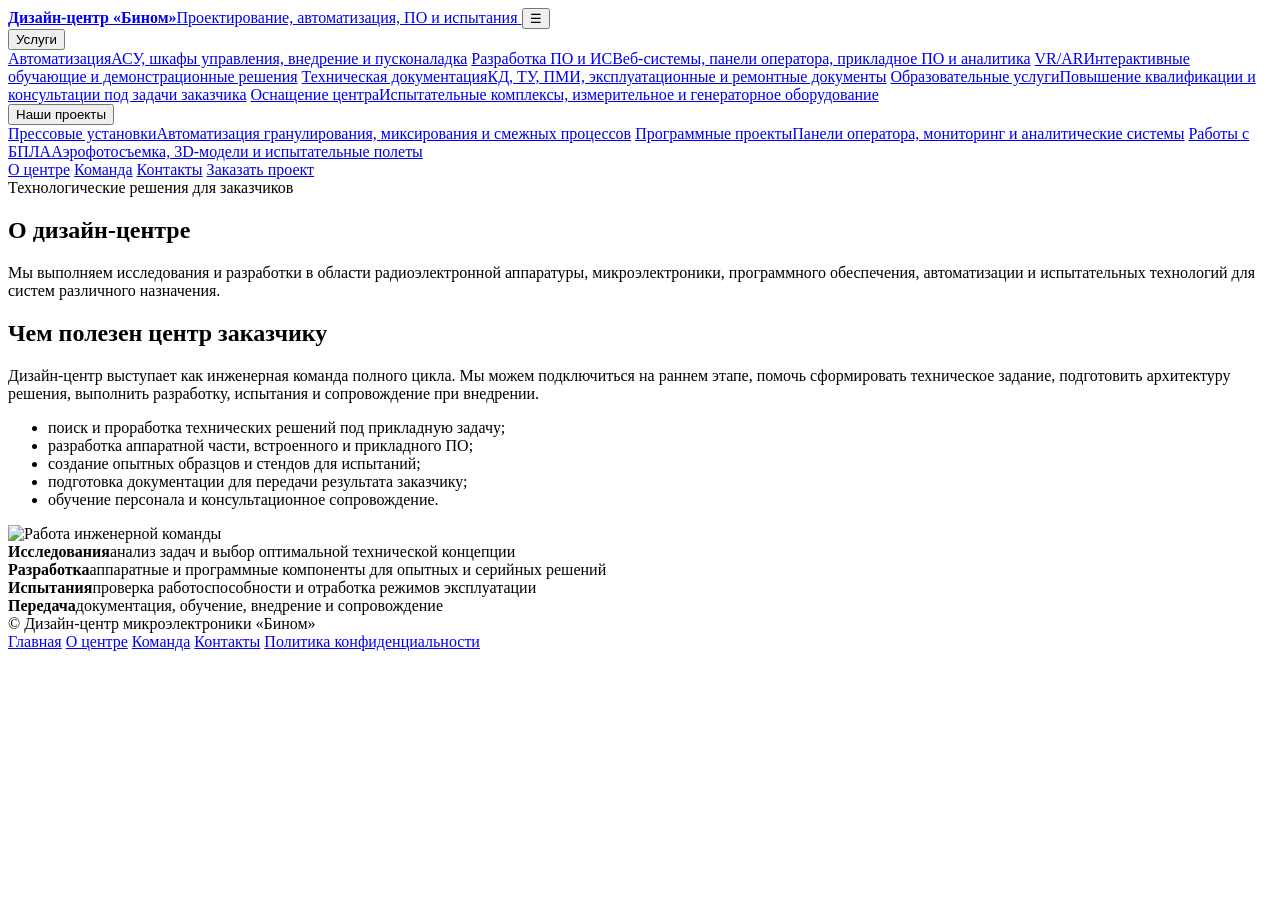
==== about.html @ 77fec47c "Add files via upload" ====
<!doctype html>
<html lang="ru">
<head>
  <meta charset="utf-8">
  <meta name="viewport" content="width=device-width, initial-scale=1">
  <title>О дизайн-центре</title>
  <meta name="description" content="О центре, направления работ и формат взаимодействия с заказчиками.">
  <link rel="preconnect" href="https://fonts.googleapis.com">
  <link rel="preconnect" href="https://fonts.gstatic.com" crossorigin>
  <link href="https://fonts.googleapis.com/css2?family=Inter:wght@400;500;600;700;800&display=swap" rel="stylesheet">
  <link rel="stylesheet" href="assets/css/styles.css">
</head>
<body>

<header class="site-header">
  <div class="container nav">
    <a class="brand" href="index.html">
      <span class="brand-mark" aria-hidden="true"></span>
      <span class="brand-text"><strong>Дизайн-центр «Бином»</strong><span>Проектирование, автоматизация, ПО и испытания</span></span>
    </a>
    <button class="mobile-toggle" aria-label="Открыть меню" data-mobile-toggle>☰</button>
    <nav class="nav-links" data-nav-links>
      <div class="nav-item">
        <button class="drop-toggle">Услуги</button>
        <div class="dropdown"><a href="services/automation.html">Автоматизация<span>АСУ, шкафы управления, внедрение и пусконаладка</span></a>
<a href="services/development.html">Разработка ПО и ИС<span>Веб-системы, панели оператора, прикладное ПО и аналитика</span></a>
<a href="services/vr-ar.html">VR/AR<span>Интерактивные обучающие и демонстрационные решения</span></a>
<a href="services/docs.html">Техническая документация<span>КД, ТУ, ПМИ, эксплуатационные и ремонтные документы</span></a>
<a href="services/education.html">Образовательные услуги<span>Повышение квалификации и консультации под задачи заказчика</span></a>
<a href="services/equipment.html">Оснащение центра<span>Испытательные комплексы, измерительное и генераторное оборудование</span></a></div>
      </div>
      <div class="nav-item">
        <button class="drop-toggle">Наши проекты</button>
        <div class="dropdown"><a href="projects/press-automation.html">Прессовые установки<span>Автоматизация гранулирования, миксирования и смежных процессов</span></a>
<a href="projects/software-projects.html">Программные проекты<span>Панели оператора, мониторинг и аналитические системы</span></a>
<a href="projects/drone-projects.html">Работы с БПЛА<span>Аэрофотосъемка, 3D-модели и испытательные полеты</span></a></div>
      </div>
      <a class="nav-link" href="about.html">О центре</a>
      <a class="nav-link" href="team.html">Команда</a>
      <a class="nav-link" href="contacts.html">Контакты</a>
      <a class="cta-small" href="contacts.html#request">Заказать проект</a>
    </nav>
  </div>
</header>


<section class="page-hero hero-image" style="background-image:url('assets/img/about-hero.png');">
  <div class="container">
    <div class="eyebrow">Технологические решения для заказчиков</div>
    <h1>О дизайн-центре</h1>
    <p>Мы выполняем исследования и разработки в области радиоэлектронной аппаратуры, микроэлектроники, программного обеспечения, автоматизации и испытательных технологий для систем различного назначения.</p>
  </div>
</section>

<section class="section">
  <div class="container split">
    <div class="reveal">
      <h2 class="section-title">Чем полезен центр заказчику</h2>
      <p class="lead">Дизайн-центр выступает как инженерная команда полного цикла. Мы можем подключиться на раннем этапе, помочь сформировать техническое задание, подготовить архитектуру решения, выполнить разработку, испытания и сопровождение при внедрении.</p>
      <ul class="bullet-list">
        <li>поиск и проработка технических решений под прикладную задачу;</li>
        <li>разработка аппаратной части, встроенного и прикладного ПО;</li>
        <li>создание опытных образцов и стендов для испытаний;</li>
        <li>подготовка документации для передачи результата заказчику;</li>
        <li>обучение персонала и консультационное сопровождение.</li>
      </ul>
    </div>
    <div class="image-panel reveal"><img src="assets/img/about-hero.png" alt="Работа инженерной команды"></div>
  </div>
</section>
<section class="section-tight">
  <div class="container stats-band reveal">
    <div class="grid-4">
      <div><strong>Исследования</strong><span>анализ задач и выбор оптимальной технической концепции</span></div>
      <div><strong>Разработка</strong><span>аппаратные и программные компоненты для опытных и серийных решений</span></div>
      <div><strong>Испытания</strong><span>проверка работоспособности и отработка режимов эксплуатации</span></div>
      <div><strong>Передача</strong><span>документация, обучение, внедрение и сопровождение</span></div>
    </div>
  </div>
</section>


<footer class="site-footer">
  <div class="container footer-inner">
    <div>© <span data-year></span> Дизайн-центр микроэлектроники «Бином»</div>
    <div class="footer-links">
      <a href="index.html">Главная</a>
      <a href="about.html">О центре</a>
      <a href="team.html">Команда</a>
      <a href="contacts.html">Контакты</a>
      <a href="privacy.html">Политика конфиденциальности</a>
    </div>
  </div>
</footer>
<script src="assets/js/main.js"></script>

</body>
</html>
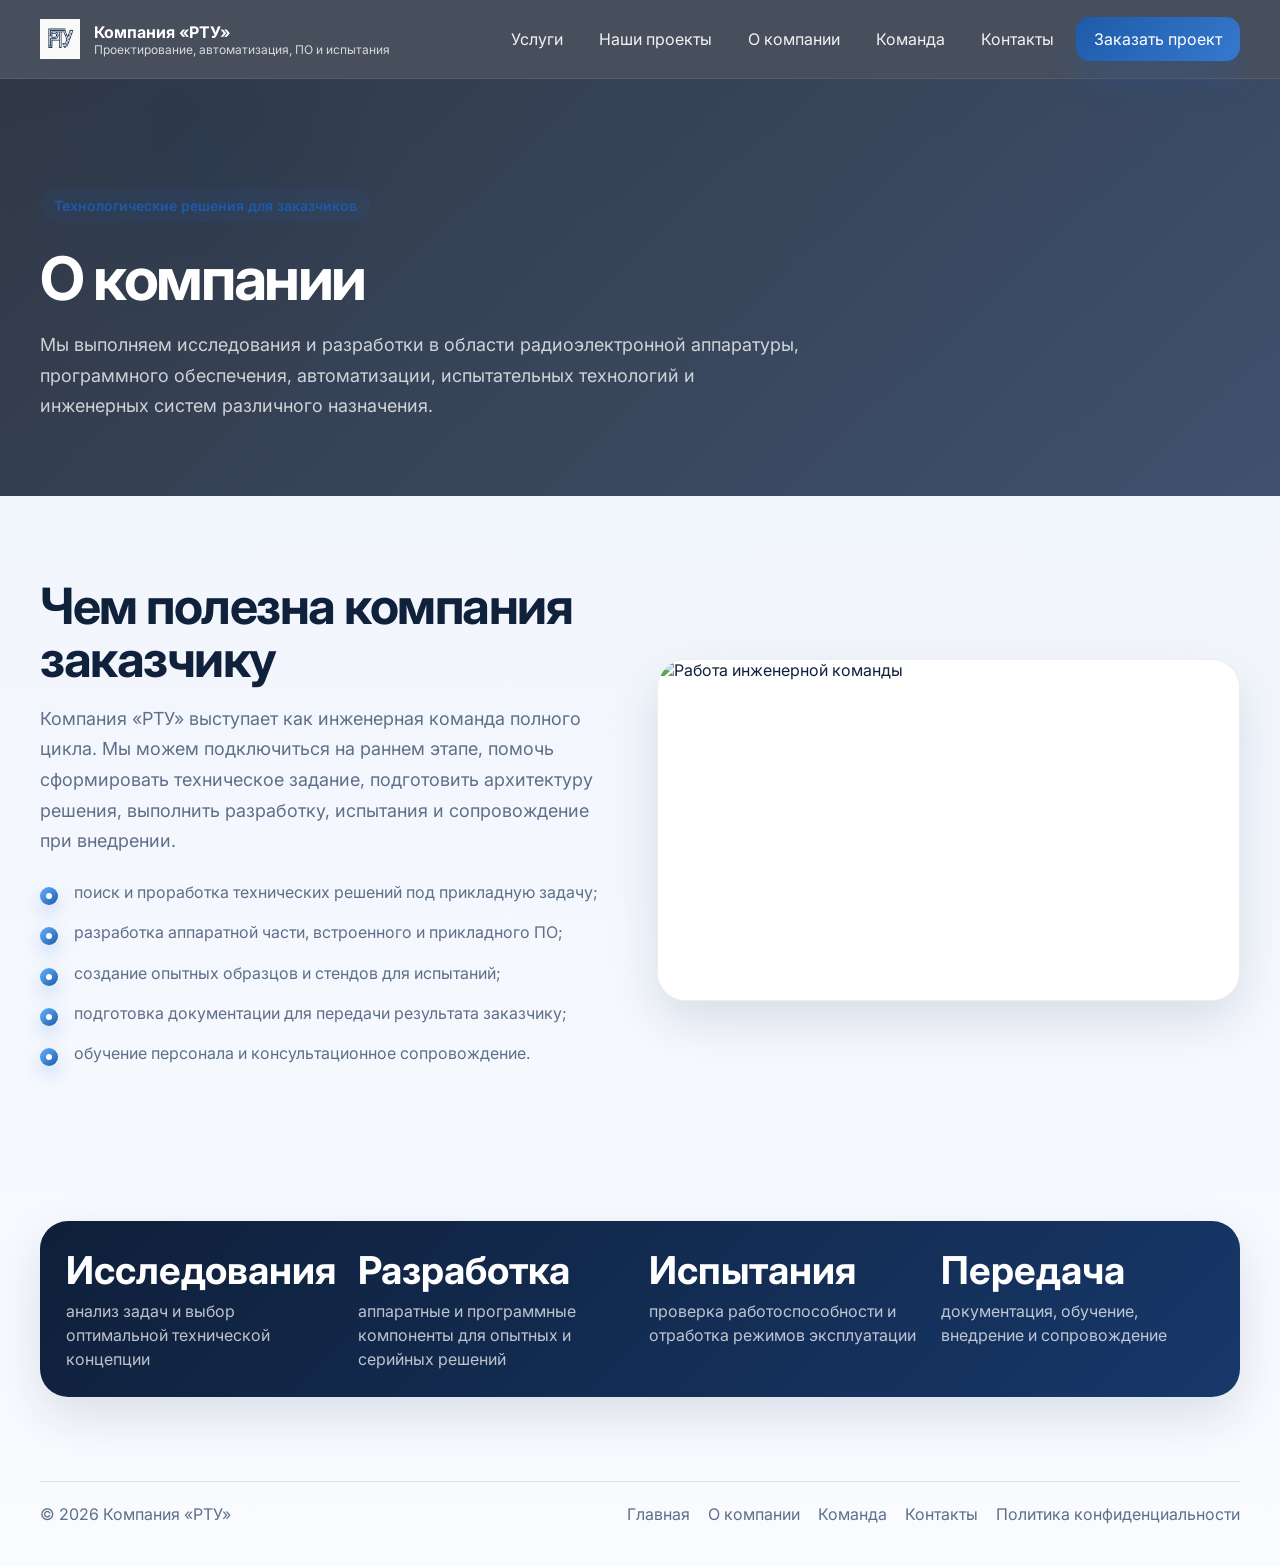
==== commit e3b70b1f: "Add files via upload" ====
--- a/about.html
+++ b/about.html
@@ -3,11 +3,15 @@
 <head>
   <meta charset="utf-8">
   <meta name="viewport" content="width=device-width, initial-scale=1">
-  <title>О дизайн-центре</title>
-  <meta name="description" content="О центре, направления работ и формат взаимодействия с заказчиками.">
+  <title>О компании</title>
+  <meta name="description" content="О компании, направления работ и формат взаимодействия с заказчиками.">
   <link rel="preconnect" href="https://fonts.googleapis.com">
   <link rel="preconnect" href="https://fonts.gstatic.com" crossorigin>
   <link href="https://fonts.googleapis.com/css2?family=Inter:wght@400;500;600;700;800&display=swap" rel="stylesheet">
+    <link rel="icon" type="image/x-icon" href="assets/img/favicon/favicon.ico">
+  <link rel="icon" type="image/png" sizes="32x32" href="assets/img/favicon/favicon-32x32.png">
+  <link rel="icon" type="image/png" sizes="16x16" href="assets/img/favicon/favicon-16x16.png">
+  <link rel="apple-touch-icon" sizes="180x180" href="assets/img/favicon/apple-touch-icon.png">
   <link rel="stylesheet" href="assets/css/styles.css">
 </head>
 <body>
@@ -15,8 +19,10 @@
 <header class="site-header">
   <div class="container nav">
     <a class="brand" href="index.html">
-      <span class="brand-mark" aria-hidden="true"></span>
-      <span class="brand-text"><strong>Дизайн-центр «Бином»</strong><span>Проектирование, автоматизация, ПО и испытания</span></span>
+      <span class="brand-mark" aria-hidden="true">
+        <img src="assets/img/logo_rtu.png" alt="Логотип РТУ">
+      </span>
+      <span class="brand-text"><strong>Компания «РТУ»</strong><span>Проектирование, автоматизация, ПО и испытания</span></span>
     </a>
     <button class="mobile-toggle" aria-label="Открыть меню" data-mobile-toggle>☰</button>
     <nav class="nav-links" data-nav-links>
@@ -27,7 +33,7 @@
 <a href="services/vr-ar.html">VR/AR<span>Интерактивные обучающие и демонстрационные решения</span></a>
 <a href="services/docs.html">Техническая документация<span>КД, ТУ, ПМИ, эксплуатационные и ремонтные документы</span></a>
 <a href="services/education.html">Образовательные услуги<span>Повышение квалификации и консультации под задачи заказчика</span></a>
-<a href="services/equipment.html">Оснащение центра<span>Испытательные комплексы, измерительное и генераторное оборудование</span></a></div>
+<a href="services/equipment.html">Оснащение и испытательная база<span>Испытательные комплексы, измерительное и генераторное оборудование</span></a></div>
       </div>
       <div class="nav-item">
         <button class="drop-toggle">Наши проекты</button>
@@ -35,7 +41,7 @@
 <a href="projects/software-projects.html">Программные проекты<span>Панели оператора, мониторинг и аналитические системы</span></a>
 <a href="projects/drone-projects.html">Работы с БПЛА<span>Аэрофотосъемка, 3D-модели и испытательные полеты</span></a></div>
       </div>
-      <a class="nav-link" href="about.html">О центре</a>
+      <a class="nav-link" href="about.html">О компании</a>
       <a class="nav-link" href="team.html">Команда</a>
       <a class="nav-link" href="contacts.html">Контакты</a>
       <a class="cta-small" href="contacts.html#request">Заказать проект</a>
@@ -47,16 +53,16 @@
 <section class="page-hero hero-image" style="background-image:url('assets/img/about-hero.png');">
   <div class="container">
     <div class="eyebrow">Технологические решения для заказчиков</div>
-    <h1>О дизайн-центре</h1>
-    <p>Мы выполняем исследования и разработки в области радиоэлектронной аппаратуры, микроэлектроники, программного обеспечения, автоматизации и испытательных технологий для систем различного назначения.</p>
+    <h1>О компании</h1>
+    <p>Мы выполняем исследования и разработки в области радиоэлектронной аппаратуры, программного обеспечения, автоматизации, испытательных технологий и инженерных систем различного назначения.</p>
   </div>
 </section>
 
 <section class="section">
   <div class="container split">
     <div class="reveal">
-      <h2 class="section-title">Чем полезен центр заказчику</h2>
-      <p class="lead">Дизайн-центр выступает как инженерная команда полного цикла. Мы можем подключиться на раннем этапе, помочь сформировать техническое задание, подготовить архитектуру решения, выполнить разработку, испытания и сопровождение при внедрении.</p>
+      <h2 class="section-title">Чем полезна компания заказчику</h2>
+      <p class="lead">Компания «РТУ» выступает как инженерная команда полного цикла. Мы можем подключиться на раннем этапе, помочь сформировать техническое задание, подготовить архитектуру решения, выполнить разработку, испытания и сопровождение при внедрении.</p>
       <ul class="bullet-list">
         <li>поиск и проработка технических решений под прикладную задачу;</li>
         <li>разработка аппаратной части, встроенного и прикладного ПО;</li>
@@ -82,10 +88,10 @@
 
 <footer class="site-footer">
   <div class="container footer-inner">
-    <div>© <span data-year></span> Дизайн-центр микроэлектроники «Бином»</div>
+    <div>© <span data-year></span> Компания «РТУ»</div>
     <div class="footer-links">
       <a href="index.html">Главная</a>
-      <a href="about.html">О центре</a>
+      <a href="about.html">О компании</a>
       <a href="team.html">Команда</a>
       <a href="contacts.html">Контакты</a>
       <a href="privacy.html">Политика конфиденциальности</a>
--- a/assets/css/styles.css
+++ b/assets/css/styles.css
@@ -0,0 +1,706 @@
+:root {
+  --bg: #0b1220;
+  --bg-soft: #111b2e;
+  --text: #10213c;
+  --text-muted: #5f6f89;
+  --white: #ffffff;
+  --line: rgba(14, 39, 78, 0.12);
+  --primary: #1e5aa8;
+  --primary-2: #3679cf;
+  --accent: #63b3ff;
+  --surface: #f6f8fc;
+  --card: rgba(255,255,255,0.9);
+  --shadow: 0 20px 50px rgba(12, 34, 74, 0.12);
+  --radius: 22px;
+  --max: 1200px;
+}
+
+* { box-sizing: border-box; }
+html { scroll-behavior: smooth; }
+body {
+  margin: 0;
+  font-family: Inter, system-ui, -apple-system, BlinkMacSystemFont, "Segoe UI", sans-serif;
+  color: var(--text);
+  background: linear-gradient(180deg, #eef3fb 0%, #f9fbff 100%);
+}
+a { color: inherit; text-decoration: none; }
+img { max-width: 100%; display: block; }
+.container { width: min(calc(100% - 32px), var(--max)); margin: 0 auto; }
+.section { padding: 84px 0; }
+.section-tight { padding: 56px 0; }
+.section-title {
+  font-size: clamp(30px, 4vw, 50px);
+  line-height: 1.06;
+  letter-spacing: -0.03em;
+  margin: 0 0 18px;
+}
+.eyebrow {
+  display: inline-flex;
+  align-items: center;
+  gap: 8px;
+  padding: 8px 14px;
+  border-radius: 999px;
+  background: rgba(30, 90, 168, 0.1);
+  color: var(--primary);
+  font-size: 14px;
+  font-weight: 600;
+  margin-bottom: 20px;
+}
+.lead {
+  font-size: 18px;
+  line-height: 1.7;
+  color: var(--text-muted);
+  max-width: 760px;
+}
+
+.site-header {
+  position: sticky;
+  top: 0;
+  z-index: 1000;
+  backdrop-filter: blur(16px);
+  background: rgba(7, 16, 31, 0.72);
+  border-bottom: 1px solid rgba(255,255,255,0.08);
+}
+.nav {
+  display: flex;
+  align-items: center;
+  justify-content: space-between;
+  min-height: 78px;
+  gap: 20px;
+}
+.brand {
+  display: flex;
+  align-items: center;
+  gap: 14px;
+  color: var(--white);
+}
+.brand-mark {
+  display: flex;
+  align-items: center;
+  justify-content: center;
+  width: 40px; /* можно 48 */
+  height: 40px;
+}
+
+.brand-mark img {
+  width: 100%;
+  height: 100%;
+  object-fit: contain;
+}
+.brand-text strong { display: block; font-size: 16px; }
+.brand-text span { display: block; font-size: 12px; opacity: .78; }
+.nav-links {
+  display: flex;
+  align-items: center;
+  gap: 8px;
+}
+.nav-item { position: relative; }
+.nav-link,
+.drop-toggle {
+  appearance: none;
+  border: 0;
+  background: transparent;
+  color: rgba(255,255,255,.92);
+  font: inherit;
+  cursor: pointer;
+  padding: 12px 14px;
+  border-radius: 12px;
+  transition: .25s ease;
+}
+.nav-link:hover,
+.drop-toggle:hover,
+.nav-item.open > .drop-toggle {
+  background: rgba(255,255,255,.08);
+}
+.dropdown {
+  position: absolute;
+  top: calc(100% + 12px);
+  left: 0;
+  min-width: 290px;
+  padding: 14px;
+  border-radius: 20px;
+  background: rgba(10, 22, 42, .96);
+  border: 1px solid rgba(255,255,255,.08);
+  box-shadow: var(--shadow);
+  opacity: 0;
+  visibility: hidden;
+  transform: translateY(12px);
+  transition: .25s ease;
+}
+.nav-item:hover .dropdown,
+.nav-item.open .dropdown {
+  opacity: 1;
+  visibility: visible;
+  transform: translateY(0);
+}
+.dropdown a {
+  display: block;
+  padding: 12px 14px;
+  border-radius: 14px;
+  color: rgba(255,255,255,.9);
+}
+.dropdown a span {
+  display: block;
+  font-size: 12px;
+  color: rgba(255,255,255,.58);
+  margin-top: 4px;
+}
+.dropdown a:hover { background: rgba(255,255,255,.07); }
+.cta-small {
+  padding: 12px 18px;
+  border-radius: 14px;
+  color: var(--white);
+  background: linear-gradient(135deg, var(--primary), var(--primary-2));
+  box-shadow: 0 16px 30px rgba(30, 90, 168, .28);
+}
+.mobile-toggle { display: none; }
+
+
+.hero.hero-image,
+.page-hero.hero-image {
+  background-size: cover;
+  background-position: center;
+}
+.hero.hero-image::after,
+.page-hero.hero-image::after {
+  content: "";
+  position: absolute;
+  inset: 0;
+  background: linear-gradient(135deg, rgba(6,15,30,.82), rgba(13,35,70,.78));
+}
+.hero.hero-image .container,
+.page-hero.hero-image .container { position: relative; z-index: 1; }
+.media-card {
+  overflow: hidden;
+  padding: 0;
+}
+.media-card img {
+  width: 100%;
+  height: 250px;
+  object-fit: cover;
+}
+.media-card .media-body {
+  padding: 22px 24px 24px;
+}
+.gallery-grid {
+  display: grid;
+  grid-template-columns: repeat(3, minmax(0, 1fr));
+  gap: 24px;
+}
+.image-panel {
+  overflow: hidden;
+  border-radius: 28px;
+  border: 1px solid rgba(14,39,78,.08);
+  box-shadow: var(--shadow);
+  background: #fff;
+}
+.image-panel img {
+  width: 100%;
+  height: 100%;
+  min-height: 340px;
+  object-fit: cover;
+}
+.person-photo {
+  width: 110px;
+  height: 110px;
+  border-radius: 50%;
+  object-fit: cover;
+  margin: 0 auto 18px;
+  box-shadow: 0 12px 28px rgba(16,33,60,.12);
+}
+.contact-map {
+  width: 100%;
+  min-height: 340px;
+  border: 0;
+  display: block;
+}
+.note-soft {
+  color: var(--text-muted);
+  line-height: 1.7;
+  font-size: 15px;
+}
+
+.hero {
+  position: relative;
+  overflow: hidden;
+  color: var(--white);
+  padding: 120px 0 90px;
+  background:
+    radial-gradient(circle at 15% 20%, rgba(99,179,255,.20), transparent 20%),
+    radial-gradient(circle at 85% 0%, rgba(54,121,207,.28), transparent 22%),
+    linear-gradient(135deg, rgba(6,15,30,.92), rgba(13,35,70,.88));
+}
+.hero::before {
+  content: "";
+  position: absolute;
+  inset: 0;
+  background:
+    linear-gradient(90deg, rgba(255,255,255,.07) 1px, transparent 1px),
+    linear-gradient(rgba(255,255,255,.06) 1px, transparent 1px);
+  background-size: 42px 42px;
+  mask-image: linear-gradient(to bottom, rgba(0,0,0,.95), rgba(0,0,0,.35));
+  pointer-events: none;
+}
+.hero-content {
+  position: relative;
+  display: grid;
+  grid-template-columns: 1.2fr .8fr;
+  gap: 36px;
+  align-items: center;
+}
+.hero h1 {
+  font-size: clamp(42px, 6vw, 72px);
+  line-height: .98;
+  letter-spacing: -0.045em;
+  margin: 0 0 22px;
+  max-width: 760px;
+}
+.hero p {
+  font-size: 18px;
+  line-height: 1.75;
+  color: rgba(255,255,255,.78);
+  max-width: 720px;
+}
+.hero-actions { display: flex; gap: 14px; flex-wrap: wrap; margin-top: 28px; }
+.btn,
+.btn-secondary {
+  display: inline-flex;
+  align-items: center;
+  justify-content: center;
+  gap: 10px;
+  min-height: 54px;
+  padding: 0 22px;
+  border-radius: 16px;
+  transition: .25s ease;
+  font-weight: 600;
+}
+.btn {
+  color: var(--white);
+  background: linear-gradient(135deg, var(--primary), var(--primary-2));
+  box-shadow: 0 18px 35px rgba(29, 89, 168, .32);
+}
+.btn:hover { transform: translateY(-2px); }
+.btn-secondary {
+  color: var(--white);
+  background: rgba(255,255,255,.08);
+  border: 1px solid rgba(255,255,255,.12);
+}
+.hero-panel {
+  padding: 26px;
+  border-radius: 28px;
+  background: rgba(255,255,255,.08);
+  border: 1px solid rgba(255,255,255,.08);
+  box-shadow: 0 20px 50px rgba(0,0,0,.16);
+}
+.metrics {
+  display: grid;
+  grid-template-columns: repeat(2, 1fr);
+  gap: 14px;
+}
+.metric {
+  padding: 18px;
+  border-radius: 18px;
+  background: rgba(255,255,255,.06);
+}
+.metric strong {
+  display: block;
+  font-size: 28px;
+  margin-bottom: 6px;
+}
+.metric span { color: rgba(255,255,255,.7); line-height: 1.45; font-size: 14px; }
+
+.grid-2, .grid-3, .grid-4 {
+  display: grid;
+  gap: 24px;
+}
+.grid-2 { grid-template-columns: repeat(2, minmax(0, 1fr)); }
+.grid-3 { grid-template-columns: repeat(3, minmax(0, 1fr)); }
+.grid-4 { grid-template-columns: repeat(4, minmax(0, 1fr)); }
+.card {
+  background: rgba(255,255,255,.82);
+  border: 1px solid rgba(14,39,78,.08);
+  border-radius: var(--radius);
+  box-shadow: var(--shadow);
+  padding: 26px;
+}
+.card h3 {
+  font-size: 24px;
+  margin: 0 0 10px;
+  letter-spacing: -0.025em;
+}
+.card p { color: var(--text-muted); line-height: 1.75; margin: 0; }
+.card .link-arrow {
+  margin-top: 18px;
+  color: var(--primary);
+  font-weight: 600;
+  display: inline-flex;
+  gap: 8px;
+  align-items: center;
+}
+.icon-box {
+  width: 56px;
+  height: 56px;
+  border-radius: 18px;
+  display: inline-flex;
+  align-items: center;
+  justify-content: center;
+  margin-bottom: 18px;
+  font-size: 22px;
+  color: var(--primary);
+  background: linear-gradient(135deg, rgba(99,179,255,.18), rgba(30,90,168,.12));
+}
+
+.split {
+  display: grid;
+  grid-template-columns: 1fr 1fr;
+  gap: 34px;
+  align-items: center;
+}
+.visual {
+  min-height: 360px;
+  border-radius: 30px;
+  border: 1px solid rgba(14,39,78,.08);
+  box-shadow: var(--shadow);
+  background:
+    radial-gradient(circle at top right, rgba(99,179,255,.4), transparent 30%),
+    linear-gradient(135deg, #10213c, #244a82 50%, #112643);
+  position: relative;
+  overflow: hidden;
+}
+.visual::before,
+.visual::after {
+  content: "";
+  position: absolute;
+  border-radius: 24px;
+  background: rgba(255,255,255,.07);
+  border: 1px solid rgba(255,255,255,.08);
+}
+.visual::before { width: 220px; height: 140px; top: 28px; right: 34px; }
+.visual::after { width: 180px; height: 180px; bottom: 24px; left: 30px; }
+.visual-label {
+  position: absolute;
+  left: 28px;
+  top: 28px;
+  padding: 10px 14px;
+  border-radius: 999px;
+  background: rgba(255,255,255,.1);
+  color: rgba(255,255,255,.86);
+  font-size: 13px;
+}
+.visual-lines {
+  position: absolute;
+  inset: 0;
+  background:
+    linear-gradient(90deg, rgba(255,255,255,.07) 1px, transparent 1px),
+    linear-gradient(rgba(255,255,255,.05) 1px, transparent 1px);
+  background-size: 34px 34px;
+  opacity: .55;
+}
+
+.check-list,
+.bullet-list { padding: 0; margin: 22px 0 0; list-style: none; }
+.check-list li,
+.bullet-list li {
+  position: relative;
+  padding-left: 34px;
+  margin-bottom: 14px;
+  line-height: 1.65;
+  color: var(--text-muted);
+}
+.check-list li::before,
+.bullet-list li::before {
+  content: "";
+  position: absolute;
+  left: 0;
+  top: 8px;
+  width: 18px;
+  height: 18px;
+  border-radius: 50%;
+  background: linear-gradient(135deg, var(--accent), var(--primary));
+  box-shadow: 0 8px 18px rgba(52,125,223,.25);
+}
+.check-list li::after {
+  content: "";
+  position: absolute;
+  left: 6px;
+  top: 13px;
+  width: 7px;
+  height: 3px;
+  border-left: 2px solid #fff;
+  border-bottom: 2px solid #fff;
+  transform: rotate(-45deg);
+}
+.bullet-list li::after {
+  content: "";
+  position: absolute;
+  left: 6px;
+  top: 14px;
+  width: 6px;
+  height: 6px;
+  border-radius: 50%;
+  background: #fff;
+}
+
+.stats-band {
+  padding: 26px;
+  border-radius: 28px;
+  background: linear-gradient(135deg, #0f1f39, #17386a);
+  color: var(--white);
+  box-shadow: var(--shadow);
+}
+.stats-band .grid-4 { gap: 18px; }
+.stats-band strong {
+  display: block;
+  font-size: clamp(26px, 3vw, 40px);
+  margin-bottom: 6px;
+}
+.stats-band span { color: rgba(255,255,255,.72); line-height: 1.5; }
+
+.timeline {
+  position: relative;
+  display: grid;
+  gap: 16px;
+}
+.timeline::before {
+  content: "";
+  position: absolute;
+  left: 18px;
+  top: 8px;
+  bottom: 8px;
+  width: 2px;
+  background: linear-gradient(var(--primary), rgba(30, 90, 168, .12));
+}
+.timeline-item {
+  position: relative;
+  padding: 8px 0 8px 56px;
+}
+.timeline-item::before {
+  content: attr(data-step);
+  position: absolute;
+  left: 0;
+  top: 4px;
+  width: 36px;
+  height: 36px;
+  border-radius: 50%;
+  display: grid;
+  place-items: center;
+  color: #fff;
+  font-weight: 700;
+  background: linear-gradient(135deg, var(--primary), var(--primary-2));
+  box-shadow: 0 12px 24px rgba(30,90,168,.24);
+}
+.timeline-item h4 { margin: 0 0 8px; font-size: 20px; }
+.timeline-item p { margin: 0; color: var(--text-muted); line-height: 1.7; }
+
+.cta-panel {
+  display: grid;
+  grid-template-columns: 1.1fr .9fr;
+  gap: 24px;
+  align-items: center;
+  padding: 34px;
+  border-radius: 30px;
+  background: linear-gradient(135deg, #10213c, #173a6f);
+  color: #fff;
+  box-shadow: var(--shadow);
+}
+.cta-panel p { color: rgba(255,255,255,.76); line-height: 1.7; }
+
+.contact-box {
+  background: rgba(255,255,255,.86);
+  border: 1px solid rgba(14,39,78,.08);
+  border-radius: 28px;
+  box-shadow: var(--shadow);
+  padding: 32px;
+}
+.contact-list { margin: 20px 0 0; display: grid; gap: 14px; }
+.contact-list a, .contact-list div {
+  display: flex;
+  gap: 14px;
+  align-items: flex-start;
+  color: var(--text-muted);
+  line-height: 1.7;
+}
+.map-card {
+  min-height: 340px;
+  border-radius: 28px;
+  overflow: hidden;
+  border: 1px solid rgba(14,39,78,.08);
+  box-shadow: var(--shadow);
+  background:
+    radial-gradient(circle at 50% 50%, rgba(255,255,255,.55), transparent 24%),
+    linear-gradient(90deg, rgba(255,255,255,.75) 1px, transparent 1px),
+    linear-gradient(rgba(255,255,255,.65) 1px, transparent 1px),
+    linear-gradient(135deg, #dfe8f6, #eff5fc);
+  background-size: auto, 42px 42px, 42px 42px, auto;
+  position: relative;
+}
+.map-card::before {
+  content: "Самара, ул. Первомайская, д. 1";
+  position: absolute;
+  left: 24px;
+  bottom: 24px;
+  padding: 12px 16px;
+  background: rgba(16,33,60,.9);
+  color: #fff;
+  border-radius: 16px;
+}
+.map-pin {
+  position: absolute;
+  width: 22px;
+  height: 22px;
+  border-radius: 50% 50% 50% 0;
+  transform: rotate(-45deg);
+  background: linear-gradient(135deg, var(--accent), var(--primary));
+  left: 55%;
+  top: 46%;
+  box-shadow: 0 14px 25px rgba(30,90,168,.28);
+}
+.map-pin::after {
+  content: "";
+  position: absolute;
+  width: 10px;
+  height: 10px;
+  border-radius: 50%;
+  background: #fff;
+  left: 6px;
+  top: 6px;
+}
+
+.team-card { text-align: center; }
+.avatar {
+  width: 110px;
+  height: 110px;
+  border-radius: 50%;
+  margin: 0 auto 18px;
+  background: linear-gradient(135deg, rgba(99,179,255,.24), rgba(30,90,168,.16));
+  display: grid;
+  place-items: center;
+  font-size: 30px;
+  color: var(--primary);
+}
+.role { color: var(--text-muted); font-size: 14px; margin-top: 6px; }
+
+.form-grid {
+  display: grid;
+  gap: 16px;
+}
+.input,
+textarea.input {
+  width: 100%;
+  padding: 16px 18px;
+  border-radius: 16px;
+  border: 1px solid rgba(14,39,78,.12);
+  background: rgba(255,255,255,.86);
+  color: var(--text);
+  font: inherit;
+}
+.input:focus { outline: 2px solid rgba(54,121,207,.18); border-color: var(--primary-2); }
+textarea.input { min-height: 140px; resize: vertical; }
+.form-note { color: var(--text-muted); font-size: 14px; line-height: 1.6; }
+
+.site-footer {
+  padding: 28px 0 42px;
+  color: var(--text-muted);
+}
+.footer-inner {
+  display: flex;
+  justify-content: space-between;
+  gap: 20px;
+  align-items: center;
+  border-top: 1px solid var(--line);
+  padding-top: 22px;
+}
+.footer-links { display: flex; flex-wrap: wrap; gap: 18px; }
+.footer-links a:hover { color: var(--primary); }
+
+.reveal {
+  opacity: 0;
+  transform: translateY(24px);
+  transition: opacity .6s ease, transform .6s ease;
+}
+.reveal.visible {
+  opacity: 1;
+  transform: translateY(0);
+}
+
+.page-hero {
+  position: relative;
+  overflow: hidden;
+  color: #fff;
+  padding: 110px 0 74px;
+  background: linear-gradient(135deg, #08182f, #173b6f);
+}
+.page-hero::before {
+  content: "";
+  position: absolute;
+  inset: 0;
+  background:
+    radial-gradient(circle at 15% 15%, rgba(99,179,255,.20), transparent 18%),
+    linear-gradient(90deg, rgba(255,255,255,.05) 1px, transparent 1px),
+    linear-gradient(rgba(255,255,255,.04) 1px, transparent 1px);
+  background-size: auto, 36px 36px, 36px 36px;
+}
+.page-hero .container { position: relative; }
+.page-hero h1 { font-size: clamp(36px, 5vw, 60px); margin: 0 0 16px; letter-spacing: -0.04em; }
+.page-hero p { max-width: 760px; color: rgba(255,255,255,.76); font-size: 18px; line-height: 1.7; margin: 0; }
+
+.notice {
+  padding: 18px 20px;
+  border-radius: 18px;
+  background: rgba(30, 90, 168, 0.08);
+  color: var(--text-muted);
+  border: 1px solid rgba(30,90,168,.12);
+  line-height: 1.7;
+}
+
+@media (max-width: 1024px) {
+  .gallery-grid { grid-template-columns: 1fr; }
+  .hero-content,
+  .split,
+  .cta-panel,
+  .grid-4 { grid-template-columns: 1fr; }
+  .grid-3 { grid-template-columns: repeat(2, minmax(0, 1fr)); }
+}
+
+@media (max-width: 860px) {
+  .mobile-toggle {
+    display: inline-flex;
+    align-items: center;
+    justify-content: center;
+    width: 46px;
+    height: 46px;
+    border-radius: 14px;
+    border: 1px solid rgba(255,255,255,.12);
+    background: rgba(255,255,255,.08);
+    color: #fff;
+  }
+  .nav {
+    min-height: 72px;
+    flex-wrap: wrap;
+    padding: 12px 0;
+  }
+  .nav-links {
+    width: 100%;
+    display: none;
+    flex-direction: column;
+    align-items: stretch;
+    padding-bottom: 10px;
+  }
+  .nav-links.show { display: flex; }
+  .nav-item { width: 100%; }
+  .nav-link, .drop-toggle, .cta-small { width: 100%; text-align: left; }
+  .dropdown {
+    position: static;
+    margin-top: 8px;
+    min-width: 0;
+    opacity: 1;
+    visibility: visible;
+    transform: none;
+    display: none;
+  }
+  .nav-item.open .dropdown { display: block; }
+  .grid-2,
+  .grid-3 { grid-template-columns: 1fr; }
+  .footer-inner { flex-direction: column; align-items: flex-start; }
+  .hero { padding-top: 98px; }
+}
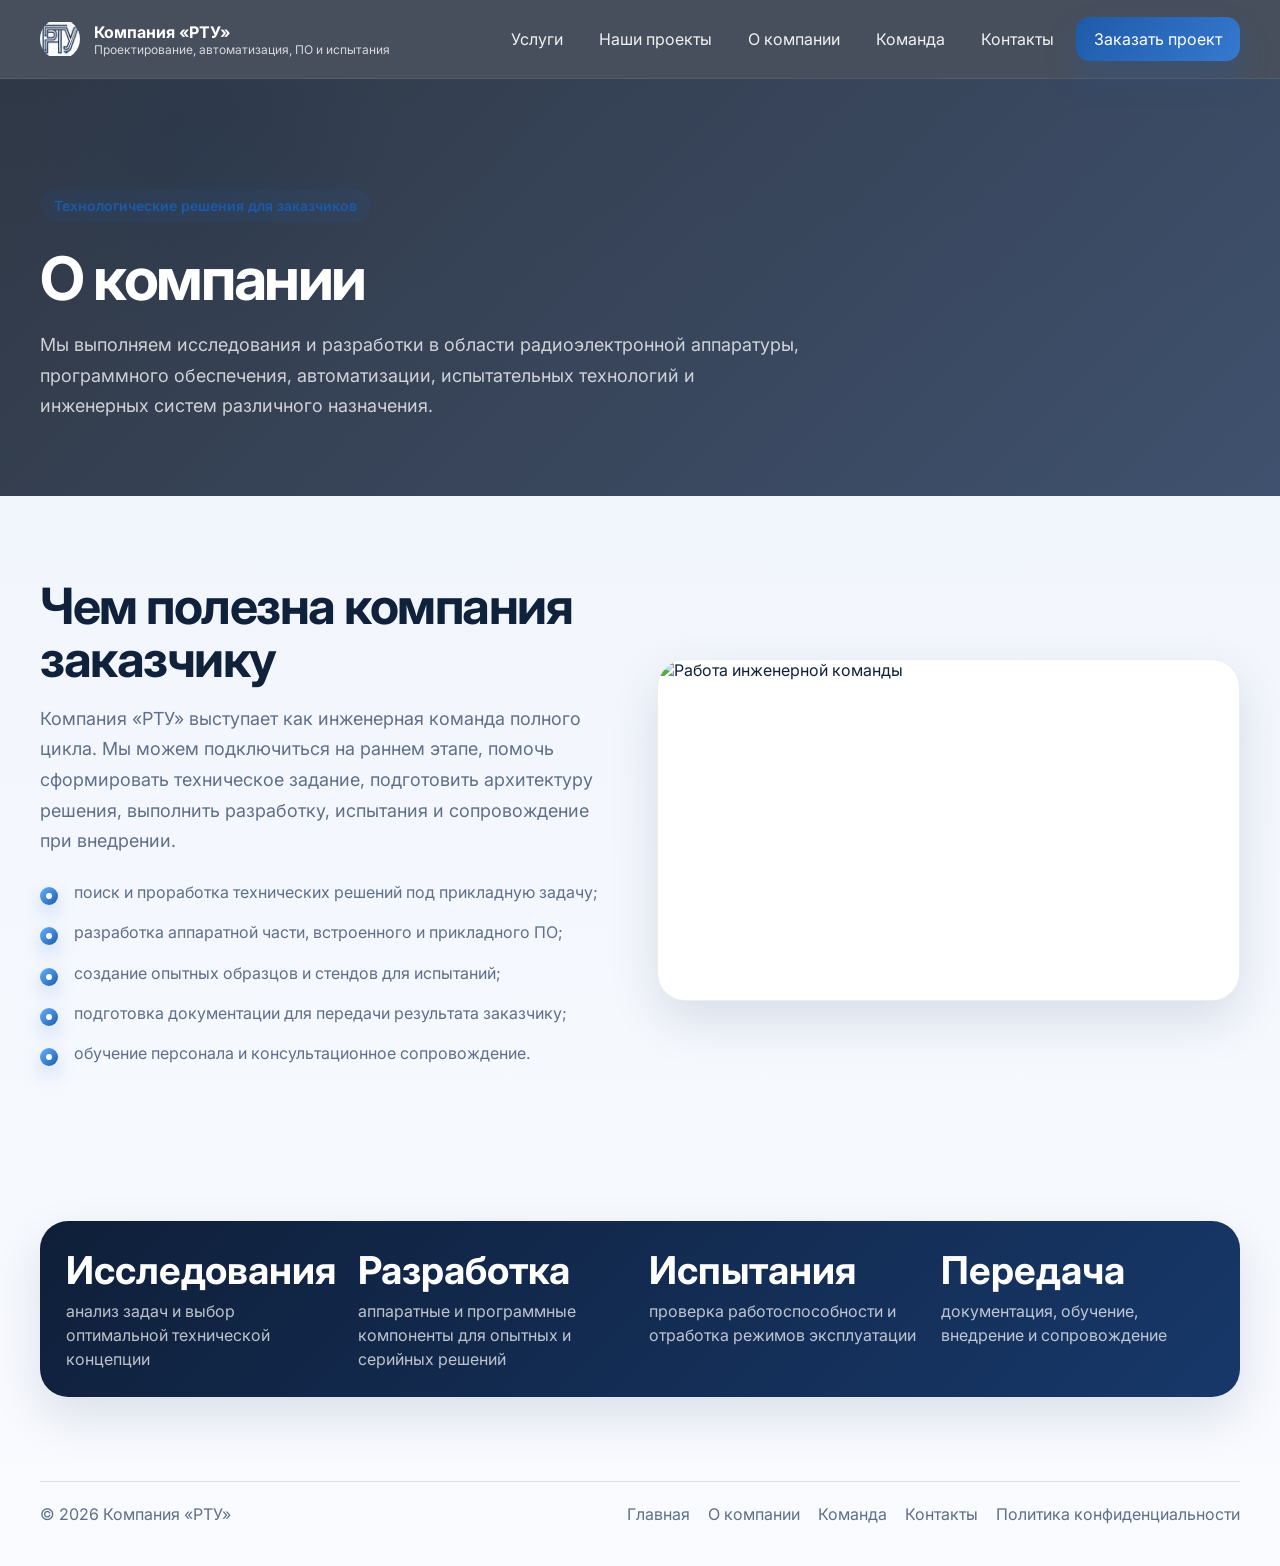
==== commit b72f7240: "Update about.html" ====
--- a/about.html
+++ b/about.html
@@ -50,7 +50,7 @@
 </header>
 
 
-<section class="page-hero hero-image" style="background-image:url('assets/img/about-hero.png');">
+<section class="page-hero hero-image" style="background-image:url('assets/img/about-hero.jpg');">
   <div class="container">
     <div class="eyebrow">Технологические решения для заказчиков</div>
     <h1>О компании</h1>
@@ -101,4 +101,4 @@
 <script src="assets/js/main.js"></script>
 
 </body>
-</html>+</html>
--- a/assets/css/styles.css
+++ b/assets/css/styles.css
@@ -86,6 +86,7 @@
   width: 100%;
   height: 100%;
   object-fit: contain;
+  border-radius: 50%;
 }
 .brand-text strong { display: block; font-size: 16px; }
 .brand-text span { display: block; font-size: 12px; opacity: .78; }
@@ -704,3 +705,13 @@
   .footer-inner { flex-direction: column; align-items: flex-start; }
   .hero { padding-top: 98px; }
 }
+
+.form-success {
+  margin-top: 18px;
+  padding: 14px 18px;
+  border-radius: 16px;
+  background: rgba(30, 90, 168, 0.08);
+  border: 1px solid rgba(30, 90, 168, 0.18);
+  color: var(--primary);
+  font-weight: 600;
+}
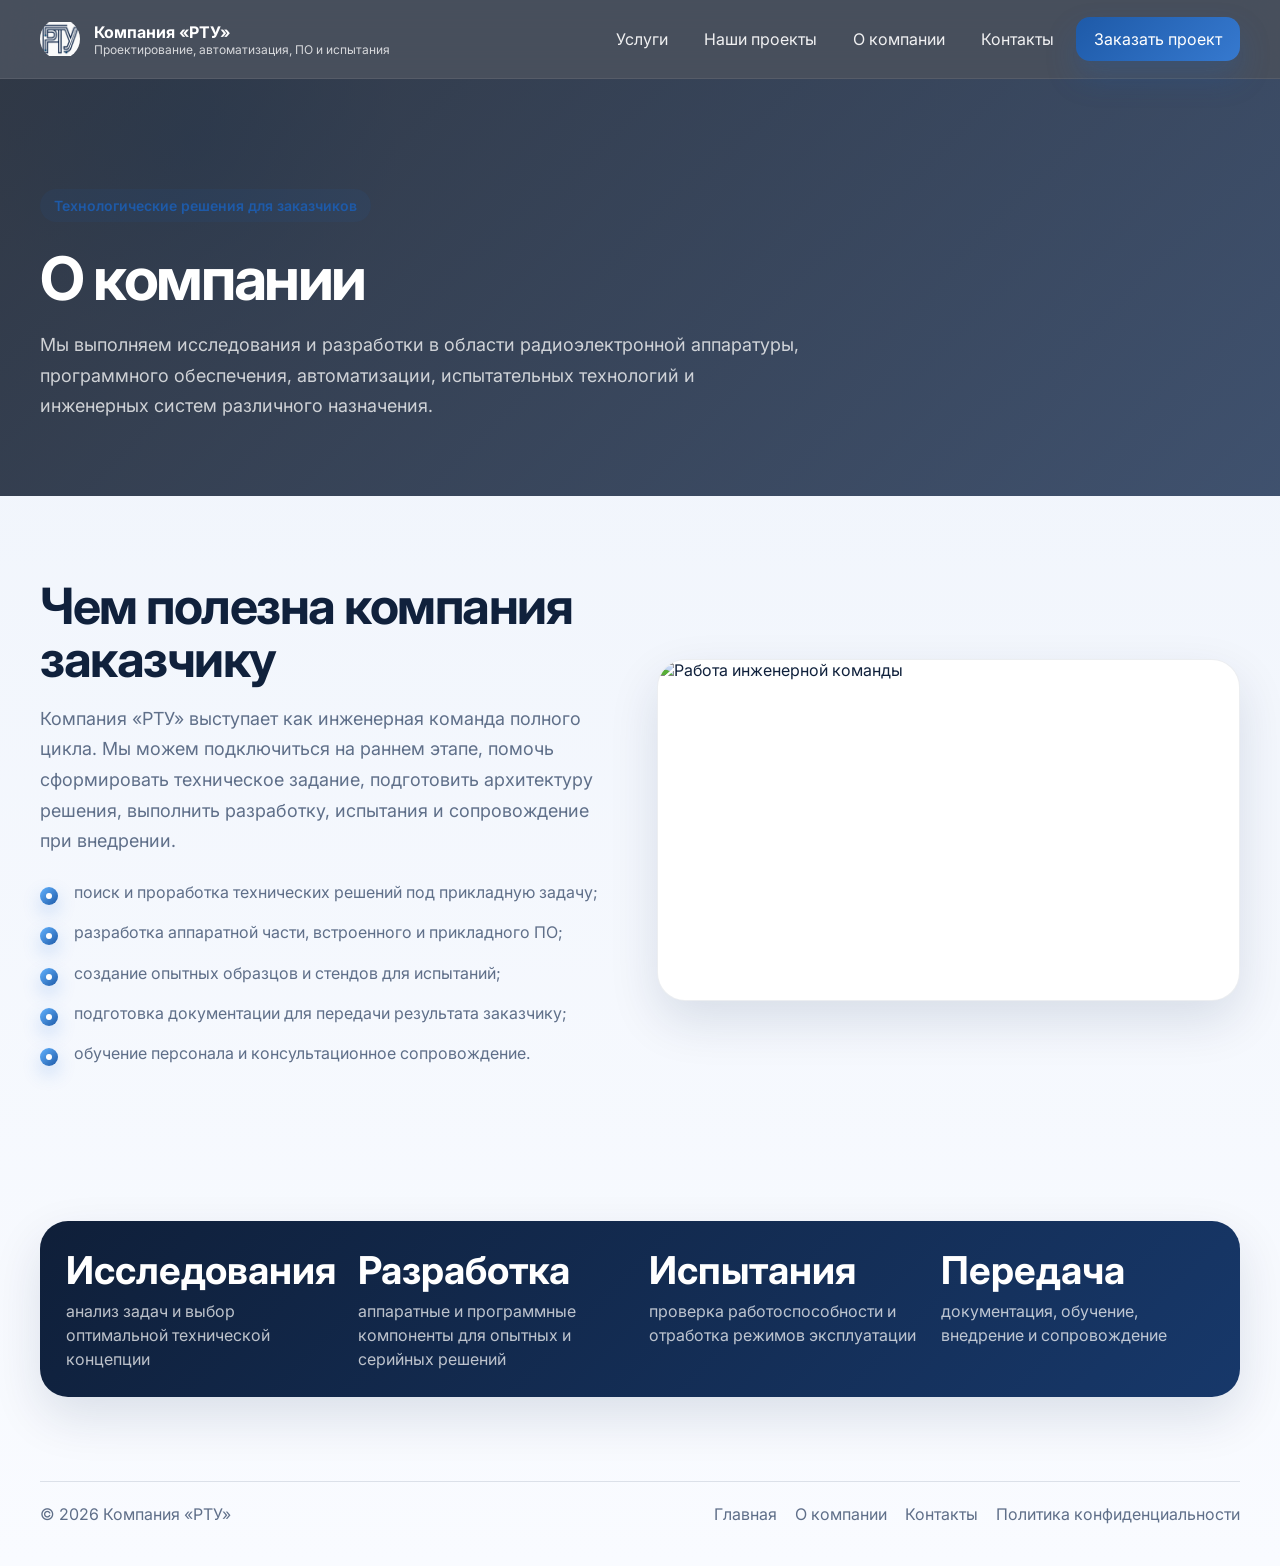
==== commit fa1cef83: "Update about.html" ====
--- a/about.html
+++ b/about.html
@@ -42,7 +42,6 @@
 <a href="projects/drone-projects.html">Работы с БПЛА<span>Аэрофотосъемка, 3D-модели и испытательные полеты</span></a></div>
       </div>
       <a class="nav-link" href="about.html">О компании</a>
-      <a class="nav-link" href="team.html">Команда</a>
       <a class="nav-link" href="contacts.html">Контакты</a>
       <a class="cta-small" href="contacts.html#request">Заказать проект</a>
     </nav>
@@ -71,7 +70,7 @@
         <li>обучение персонала и консультационное сопровождение.</li>
       </ul>
     </div>
-    <div class="image-panel reveal"><img src="assets/img/about-hero.png" alt="Работа инженерной команды"></div>
+    <div class="image-panel reveal"><img src="assets/img/about-hero.jpg" alt="Работа инженерной команды"></div>
   </div>
 </section>
 <section class="section-tight">
@@ -92,7 +91,6 @@
     <div class="footer-links">
       <a href="index.html">Главная</a>
       <a href="about.html">О компании</a>
-      <a href="team.html">Команда</a>
       <a href="contacts.html">Контакты</a>
       <a href="privacy.html">Политика конфиденциальности</a>
     </div>
